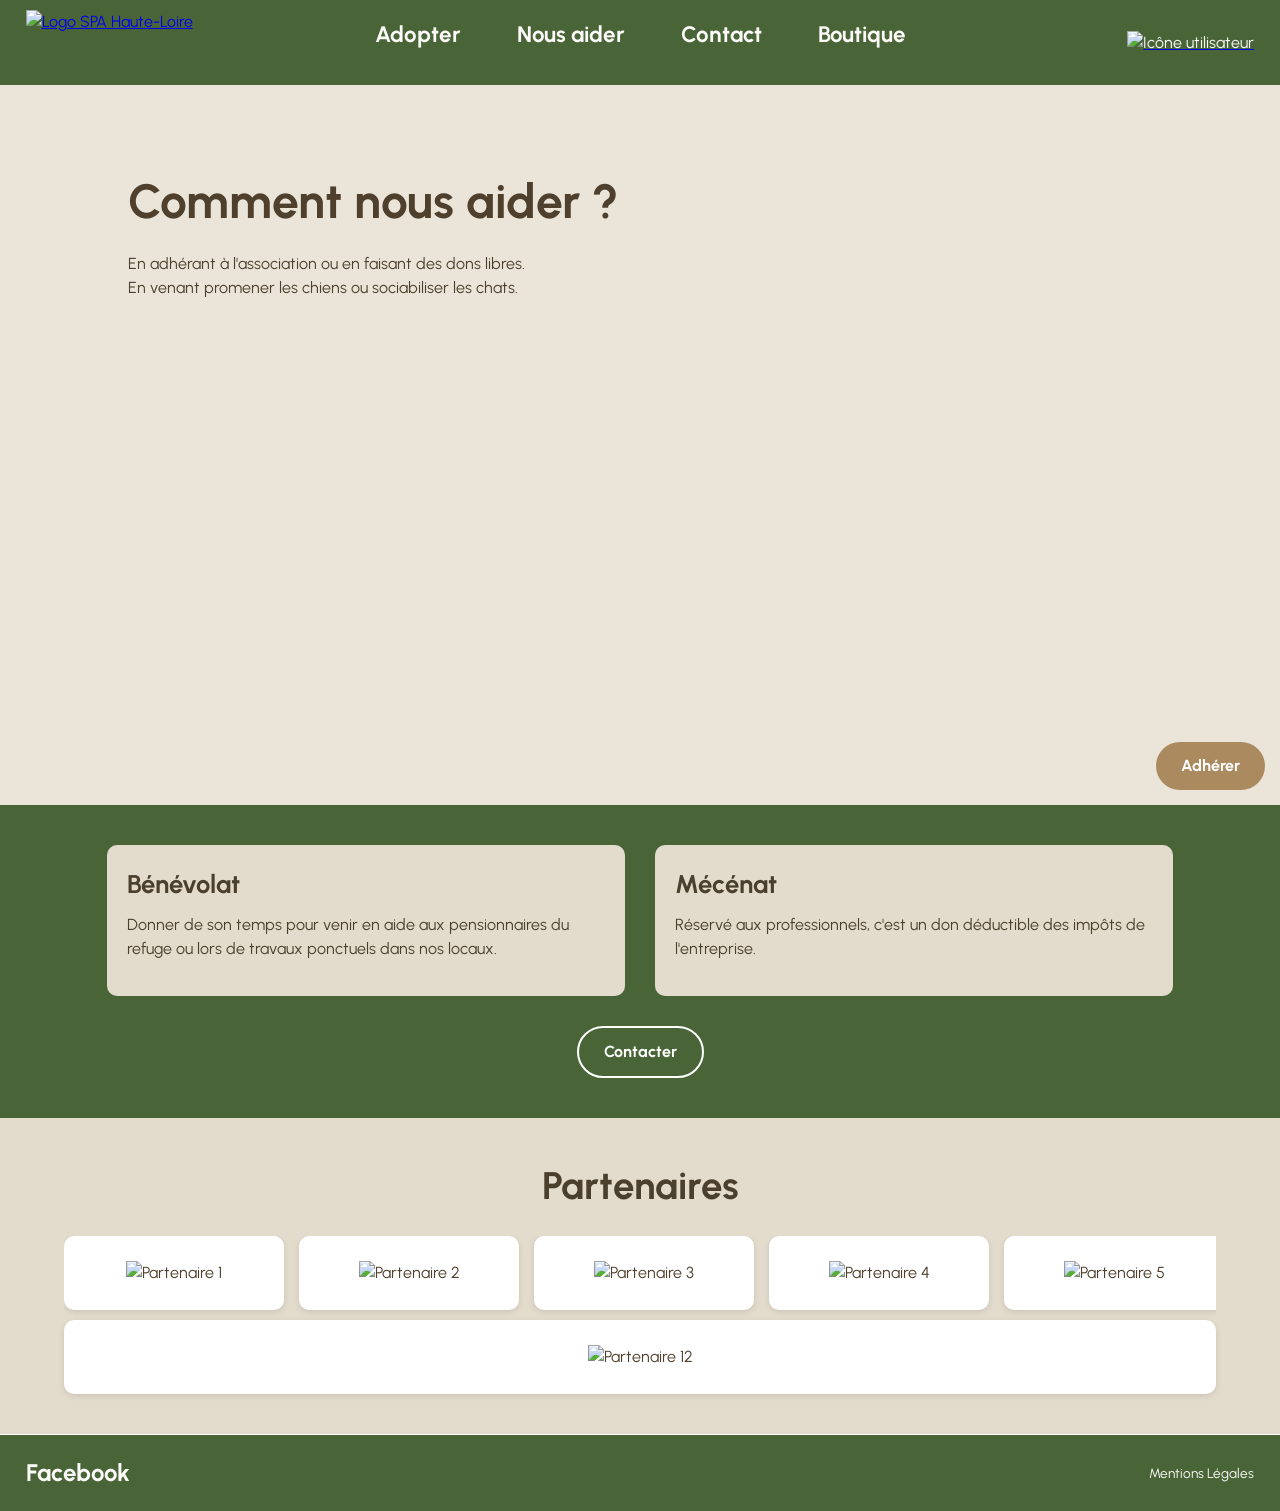
==== aider.html @ 7a0859d6 "Stylisation boutons + repositionnement boutons" ====
<!DOCTYPE html>
<html lang="fr">

<head>
    <meta charset="UTF-8">
    <meta name="viewport" content="width=device-width, initial-scale=1.0">
    <title>Nous aider</title>
    <link href="https://fonts.googleapis.com/css2?family=Urbanist:wght@400;700&display=swap" rel="stylesheet">
    <link rel="stylesheet" href="style.css">
    <script src="js/script.js"></script>
    <link rel="icon" href="images/Favicon.png" type="image/svg+xml">
</head>

<body>
    <header>
        <input type="checkbox" id="menu-toggle" class="menu-checkbox">

        <label for="menu-toggle" class="burger-menu">
            <span></span><span></span><span></span>
        </label>

        <div class="logo">
            <a href="index.html"><img src="images/Logo-1.webp" alt="Logo SPA Haute-Loire"></a>
        </div>

        <nav>
            <ul>
                <li><a href="adopter.html">Adopter</a></li>
                <li><a href="aider.html">Nous aider</a></li>
                <li><a href="index.html#contact">Contact</a></li>
                <li><a href="boutique.html">Boutique</a></li>
            </ul>
        </nav>

        <div class="user-access">
            <a href="connexion.html">
                <img src="images/connexion.webp" alt="Icône utilisateur">
                </svg>
            </a>
        </div>
    </header>
    <main>
        <section class="banniere-aider">
            <div class="banniere-aider__overlay">
                <div class="banniere-aider__contenu">
                    <h1>Comment nous aider ?</h1>
                    <p>
                        En adhérant à l'association ou en faisant des dons libres.<br>
                        En venant promener les chiens ou sociabiliser les chats.
                    </p>
                </div>
                <div class="banniere-aider__actions">
                    <a href="/images/PDF Adhésion.pdf" class="btn-adhesion">Adhérer</a>
                </div>
            </div>
            </div>
        </section>
        <section class="section-benevolat">
            <div class="section-benevolat__cards">
                <div class="section-benevolat__card">
                    <h2>Bénévolat</h2>
                    <p>Donner de son temps pour venir en aide aux pensionnaires du refuge ou lors de travaux ponctuels
                        dans nos locaux.</p>
                </div>
                <div class="section-benevolat__card">
                    <h2>Mécénat</h2>
                    <p>Réservé aux professionnels, c'est un don déductible des impôts de l'entreprise.</p>
                </div>
            </div>
            <a href="#contact" class="section-benevolat__cta">Contacter</a>
        </section>
        <section class="section-partenaires">
            <h2 class="section-partenaires__title">Partenaires</h2>
            <div class="section-partenaires__carousel">
                <!-- Logos de partenaires -->
                <div class="partenaire-card">
                    <img src="images/partenaires/Logo_Auvergne-Rhône-Alpes.svg" alt="Partenaire 1">
                </div>
                <div class="partenaire-card">
                    <img src="images/partenaires/Logo_Haute_Loire_2014.svg" alt="Partenaire 2">
                </div>
                <div class="partenaire-card">
                    <img src="images/partenaires/LogoCommunautéd'agglomérationduPuy-en-Velay.webp" alt="Partenaire 3">
                </div>
                <div class="partenaire-card">
                    <img src="images/partenaires/LePuy-en-VelayLogo.webp" alt="Partenaire 4">
                </div>
                <div class="partenaire-card">
                    <img src="images/partenaires/Logo-MairiePOLIGNAClogoPBVF.webp" alt="Partenaire 5">
                </div>
                <div class="partenaire-card">
                    <img src="images/partenaires/Logo-Defense-delAnimal-2023_quadri-1.webp" alt="Partenaire 6">
                </div>
                <div class="partenaire-card">
                    <img src="images/partenaires/Fondation_30_millions_d'amis_logo.svg" alt="Partenaire 7">
                </div>
                <div class="partenaire-card">
                    <img src="images/partenaires/Logo_Carrefour.svg" alt="Partenaire 8">
                </div>
                <div class="partenaire-card">
                    <img src="images/partenaires/Super_U_logo_2009.svg" alt="Partenaire 9">
                </div>
                <div class="partenaire-card">
                    <img src="images/partenaires/logo_ARGILE_DU_VELAY-horizontal.webp" alt="Partenaire 10">
                </div>
            </div>
            <div class="partenaire-card">
                <img src="images/partenaires/logo_ALTILIVET_CMJN.webp" alt="Partenaire 12">
            </div>
            </div>
        </section>

    </main>
    <footer>
        <div class="footer-container">
            <div class="footer-left">
                <a href="https://www.facebook.com/people/SPA-de-la-Haute-Loire/100064272296018/" target="_blank"
                    class="facebook-link">Facebook</a>
            </div>

            <div class="footer-right">
                <a href="mentions-legales.html" class="legal-link">Mentions Légales</a>
            </div>
        </div>
    </footer>
</body>

</html>
---- style.css ----
/* =========================
   VARIABLES
   ========================= */
:root {
  --green-dark: #496537;
  --yellow-light: #fcfbfa;
  --yellow-normal: #e3dbcc;
  --bg-yellow-normal: #e3dbcc; /* Alias pour compatibilité */
  --brown-text: #4f402d;
  --text-brown-900: #4b402d;
  --text-yellow-light: #efebda;
  --banner-green-dark: #496537;
  --white: #ffffff;
}

/* =========================
   RESET & BASE
   ========================= */
* {
  box-sizing: border-box;
  margin: 0;
  padding: 0;
}

html,
body {
  height: 100%;
}

html {
  scroll-behavior: smooth;
}

body {
  margin: 0;
  display: flex;
  flex-direction: column;
  min-height: 100vh;
  font-family: "Urbanist", "Segoe UI", Tahoma, Geneva, Verdana, sans-serif;
  background-color: var(--yellow-normal);
  color: var(--brown-text);
  line-height: 1.5;
}

main {
  flex: 1 0 auto;
}

#contact {
  scroll-margin-top: 80px; /* ramene sur la partie contact */
}

/* =========================
   TYPOGRAPHIE & CONTENEURS
   ========================= */
.container {
  max-width: 1200px;
  margin: 0 auto;
  padding: 40px 20px;
}

h1 {
  font-size: 32px;
  font-weight: 700;
  margin-bottom: 15px;
  color: var(--brown-text);
}

h2 {
  font-size: 28px;
  font-weight: 700;
}

h3 {
  font-size: 26px;
  font-weight: 700;
  margin-bottom: 25px;
}

p {
  font-size: 16px;
  margin-bottom: 15px;
}

.sr-only {
  position: absolute !important;
  width: 1px;
  height: 1px;
  padding: 0;
  margin: -1px;
  overflow: hidden;
  clip: rect(0 0 0 0);
  white-space: nowrap;
  border: 0;
}

.hidden {
  display: none !important;
}

/* =========================
   HEADER & NAVIGATION
   ========================= */
/*  */
header {
  background-color: var(--green-dark);
  padding: 10px 2% 0 2%;
  display: flex;
  justify-content: space-between;
  align-items: center;
  position: sticky;
  top: 0;
  z-index: 1000;
}

/* Menu Mobile */
.menu-checkbox {
  display: none;
}

.burger-menu {
  display: flex;
  flex-direction: column;
  gap: 5px;
  cursor: pointer;
  order: 1;
}

.burger-menu span {
  display: block;
  height: 3px;
  width: 25px;
  background-color: var(--yellow-light);
}

.logo {
  order: 2;
  padding-bottom: 10px;
  display: flex;
  align-items: center;
}

.logo img {
  height: 50px;
  display: block;
}

.user-access {
  order: 3;
  padding-bottom: 10px;
  display: flex;
  align-items: center;
  gap: 8px;
}

.user-access svg,
.user-access img {
  width: 30px;
  height: 30px;
  color: var(--yellow-light);
}

nav {
  position: absolute;
  top: 100%;
  left: 0;
  width: 100%;
  background-color: var(--green-dark);
  display: none;
}

#menu-toggle:checked ~ nav {
  display: block;
}

nav ul {
  list-style: none;
  padding: 20px 0;
  margin: 0;
  display: flex;
  flex-direction: column;
  align-items: center;
  gap: 20px;
}

nav a {
  color: var(--yellow-light);
  text-decoration: none;
  font-weight: 700;
}

/* Navigation Desktop */
@media screen and (min-width: 768px) {
  .burger-menu { display: none; }
  
  .logo, .user-access {
    flex: 1;
    order: unset;
  }
  
  .logo { justify-content: flex-start; }
  .logo img { height: 65px; }
  .user-access { justify-content: flex-end; }

  nav {
    position: static;
    display: flex !important;
    background: none;
    flex: 2;
  }

  nav ul {
    flex-direction: row;
    justify-content: center;
    width: 100%;
    gap: 3.5rem;
    padding: 0;
  }

  nav a {
    position: relative;
    font-size: 1.4rem;
    padding-bottom: 25px;
    display: inline-block;
    transition: color 0.3s;
  }

  nav a::after {
    content: "";
    position: absolute;
    bottom: 0;
    left: 50%;
    width: 0;
    height: 4px;
    background-color: var(--yellow-light);
    transition: all 0.4s ease-in-out;
    transform: translateX(-50%);
  }

  nav a:hover::after { width: 100%; }
}

/* Version Desktop Alternative (Nav Links) */
@media screen and (min-width: 1024px) {
  .burger { display: none; }
  .nav-links {
    display: flex;
    list-style: none;
    gap: 30px;
  }
  .nav-links a {
    color: var(--text-yellow-light);
    text-decoration: none;
    font-weight: 700;
    font-size: 1.3rem;
  }
}

/* =========================
   ACCUEIL : HERO
   ========================= */
.hero {
  position: relative;
  height: 70vh;
  width: 100%;
  overflow: hidden;
  display: flex;
  align-items: center;
  justify-content: center;
  text-align: center;
  background-color: var(--yellow-normal);
}

#hero-video {
  position: absolute;
  top: 50%;
  left: 50%;
  transform: translate(-50%, -50%);
  min-width: 100%;
  min-height: 100%;
  object-fit: cover;
  z-index: 1;
}

.hero-content {
  position: relative;
  z-index: 2;
  padding: 20px;
  color: var(--white);
  max-width: 900px;
}

.hero-content h1,
.hero-content h3 {
  color: var(--white);
  text-shadow: 2px 2px 10px rgba(0, 0, 0, 0.8);
}

.btn-hero {
  display: inline-block;
  padding: 12px 35px;
  border: 2px solid var(--white);
  color: var(--white);
  text-decoration: none;
  border-radius: 30px;
  font-size: 1.2rem;
  font-weight: 700;
  margin-top: 25px;
  background: rgba(0, 0, 0, 0.3);
  transition: all 0.3s ease;
}

.btn-hero:hover {
  background: var(--white);
  color: var(--green-dark);
}

/* =========================
   ACCUEIL : CAROUSEL
   ========================= */
.section-carousel {
  background-color: var(--green-dark);
  color: var(--yellow-light);
}

.carousel-container {
  position: relative;
  width: 100%;
  height: 300px;
  background-color: var(--yellow-normal);
  overflow: hidden;
  border-radius: 12px;
}

.carousel-track {
  display: flex;
  height: 100%;
}

.carousel-item {
  min-width: 100%;
  height: 100%;
}

.carousel-item img {
  width: 100%;
  height: 100%;
  object-fit: cover;
}

@media (min-width: 992px) {
  .carousel-layout {
    display: grid;
    grid-template-columns: 1fr 1fr;
    gap: 60px;
    align-items: center;
  }
  .carousel-container { height: 450px; }
}

/* =========================
   ACCUEIL : A PROPOS
   ========================= */
.section-about {
  background-color: var(--yellow-normal);
  text-align: center;
}

.section-about p {
  max-width: 900px;
  margin: 0 auto;
}

/* =========================
   ACCUEIL : CONTACT
   ========================= */
.section-contact {
  background-color: var(--green-dark);
  color: var(--yellow-light);
}

.contact-form {
  width: 100%;
  max-width: 800px;
  margin: 0 auto;
  color: var(--yellow-light);
  padding-bottom: 20px;
}

.contact-form h3 {
  text-align: center;
  color: var(--yellow-light);
  margin-bottom: 40px;
}

.contact-form label {
  color: #efebda;
}

.contact-grid {
  display: flex;
  flex-wrap: wrap;
  gap: 10%;
  justify-content: center;
}

.map-box {
  width: 40%;
  height: 250px;
  background-color: var(--yellow-normal);
  border-radius: 12px;
  margin-top: 25px;
  justify-content: center;
}

.btn-submit {
  display: block;
  width: fit-content;
  margin: 40px auto 0;
  padding: 12px 60px;
  border: 2px solid var(--white);
  background: transparent;
  color: var(--white);
  border-radius: 30px;
  font-size: 20px;
  font-weight: 700;
  font-family: "Urbanist", sans-serif;
  cursor: pointer;
  transition: all 0.3s ease;
}

.btn-submit:hover {
  background-color: var(--white);
  color: var(--green-dark);
  transform: translateY(-2px);
}

@media (max-width: 768px) {
  .contact-grid {
    flex-direction: column;
    align-items: center;
  }
  .map-box { width: 100%; }
}

/* =========================
   ACCUEIL : PARTENAIRES
   ========================= */
.section-partenaires {
  background-color: var(--yellow-normal);
  padding: 40px 5%;
  text-align: center;
}

.section-partenaires__title {
  font-size: 1.8rem;
  margin-bottom: 20px;
  color: var(--text-brown-900);
}

.section-partenaires__carousel {
  display: flex;
  gap: 15px;
  overflow-x: auto;
  padding-bottom: 10px;
  scroll-behavior: smooth;
  -ms-overflow-style: none;
  scrollbar-width: none;
}

.section-partenaires__carousel::-webkit-scrollbar {
  display: none;
}

.partenaire-card {
  min-width: 150px;
  flex: 0 0 auto;
  background: #fff;
  border-radius: 10px;
  padding: 15px;
  display: flex;
  align-items: center;
  justify-content: center;
  box-shadow: 0 2px 6px rgba(0, 0, 0, 0.1);
}

.partenaire-card img {
  max-width: 100%;
  max-height: 50px;
  object-fit: contain;
}

@media (min-width: 768px) {
  .partenaire-card { min-width: 200px; padding: 20px; }
  .section-partenaires__title { font-size: 2rem; }
}

@media (min-width: 1024px) {
  .partenaire-card { min-width: 220px; padding: 25px; }
  .section-partenaires__title { font-size: 2.4rem; }
}

/* =========================
   ACCUEIL : GALERIE PRODUITS
   ========================= */
.product-gallery {
  padding: 1.5rem 1rem;
  max-width: 1200px;
  margin: 0 auto;
}

.product-gallery h2 {
  font-family: "Urbanist", sans-serif;
  text-align: center;
  margin-bottom: 1rem;
  font-size: 1.4rem;
}

.gallery {
  display: grid;
  grid-template-columns: repeat(auto-fit, minmax(160px, 1fr));
  gap: 0.9rem;
  justify-content: center;
}

.product-card {
  background: #fff;
  border-radius: 10px;
  overflow: hidden;
  text-align: center;
  box-shadow: 0 6px 18px rgba(0, 0, 0, 0.06);
  transition: transform 200ms ease, box-shadow 200ms ease;
  aspect-ratio: 1/1;
  position: relative;
  cursor: pointer;
  width: 100%;
  max-width: 320px;
}

.product-card img {
  width: 100%;
  height: 100%;
  object-fit: cover;
  display: block;
  z-index: 1;
}

.product-card .info {
  position: absolute;
  left: 0;
  right: 0;
  bottom: 0;
  padding: 1rem;
  box-sizing: border-box;
  color: #fff;
  background: linear-gradient(180deg, rgba(0, 0, 0, 0) 0%, rgba(0, 0, 0, 0.55) 60%);
  transform: translateY(100%);
  transition: transform 220ms ease;
  display: flex;
  flex-direction: column;
  gap: 0.4rem;
  z-index: 2;
}

.product-card .info h3 {
  margin: 0;
  font-size: 1rem;
  font-weight: 700;
  color: #fff;
  text-transform: capitalize;
}

.product-card .info .price {
  font-weight: 700;
  font-size: 1.03rem;
  color: #ffd700;
}

.product-card .info .desc {
  margin: 0;
  font-size: 0.9rem;
  line-height: 1.2;
  color: rgba(255, 255, 255, 0.95);
  opacity: 0;
  max-height: 0;
  overflow: hidden;
  transition: opacity 180ms ease, max-height 180ms ease;
}

/* États interactifs */
.product-card:hover,
.product-card:focus,
.product-card:focus-within,
.product-card:active {
  transform: translateY(-6px);
  box-shadow: 0 12px 30px rgba(0, 0, 0, 0.12);
}

.product-card:hover .info,
.product-card:focus .info,
.product-card:focus-within .info,
.product-card:active .info {
  transform: translateY(0);
}

.product-card:hover .info .desc,
.product-card:focus .info .desc,
.product-card:focus-within .info .desc,
.product-card:active .info .desc {
  opacity: 1;
  max-height: 6rem;
}

@media (max-width: 800px) {
  .gallery { grid-template-columns: repeat(auto-fit, minmax(140px, 1fr)); gap: 0.75rem; }
  .product-gallery { padding: 1rem; }
  .product-card { max-width: 280px; border-radius: 8px; }
  .product-card .info { padding: 0.75rem; }
  .product-gallery h2 { font-size: 1.25rem; }
}

@media (max-width: 480px) {
  .gallery { grid-template-columns: repeat(auto-fit, minmax(120px, 1fr)); gap: 0.6rem; }
  .product-card { max-width: 220px; }
  .product-card .info h3 { font-size: 0.95rem; }
  .product-card .info .desc { font-size: 0.85rem; }
}

/* =========================
   PAGE : AIDER / ADOPTER
   ========================= */
/* Bannière */
.banniere-aider {
  background-image: url("/images/banniere.webp");
  background-size: cover;
  background-position: center;
  background-repeat: no-repeat;
  min-height: 50vh;
  position: relative;
  color: var(--text-brown-900);
}

.banniere-aider__overlay {
  position: absolute;
  inset: 0;
  background: rgba(255, 255, 255, 0.25);
  padding: 20px 5%;
  box-sizing: border-box;
}

.banniere-aider__contenu {
  max-width: 600px;
}

.banniere-aider__contenu h1 {
  font-size: 1.9rem;
  margin-bottom: 15px;
  text-align: start;
}

.banniere-aider__contenu p {
  font-size: 1rem;
}

.banniere-aider__actions {
  display: flex;
  gap: 15px;
  justify-content: flex-end;
}

.banniere-aider__actions a {
  padding: 12px 25px;
  border-radius: 30px;
  font-weight: 700;
  text-decoration: none;
}

.btn-don, .btn-adhesion {
  background-color: #ab8a60;
  color: #fff;
}

.btn-don:hover, .btn-adhesion:hover {
  background-color: #fff;
  color: #ab8a60;
}

@media (min-width: 768px) {
  .banniere-aider { min-height: 60vh; }
  .banniere-aider__overlay { padding: 40px 10%; }
  .banniere-aider__contenu h1 { font-size: 2.4rem; }
  .banniere-aider__actions { position: absolute; bottom: 15px; right: 15px; }
}

@media (min-width: 1024px) {
  .banniere-aider { min-height: 80vh; }
  .banniere-aider__overlay { padding: 80px 10%; }
  .banniere-aider__contenu { max-width: 700px; }
  .banniere-aider__contenu h1 { font-size: 3rem; }
}

/* Bénévolat */
.section-benevolat {
  background-color: var(--green-dark);
  padding: 40px 5%;
  color: var(--text-brown-900);
  text-align: center;
}

.section-benevolat__cards {
  display: flex;
  flex-direction: column;
  gap: 20px;
  margin-bottom: 30px;
  justify-content: center;
}

.section-benevolat__card {
  padding: 20px;
  border-radius: 10px;
  background-color: var(--yellow-normal);
}

.section-benevolat__card h2 {
  font-size: 1.6rem;
  margin-bottom: 10px;
}

.section-benevolat__card p {
  font-size: 1rem;
  line-height: 1.5;
}

.section-benevolat__cta {
  display: inline-block;
  padding: 12px 25px;
  border-radius: 30px;
  font-weight: 700;
  text-decoration: none;
  color: #fff;
  border: 2px solid #fff;
  background: transparent;
  transition: 0.3s;
}

.section-benevolat__cta:hover {
  background: #fff;
  color: var(--green-dark);
}

@media (min-width: 768px) {
  .section-benevolat__cards { flex-direction: row; gap: 30px; text-align: left; }
  .section-benevolat__card { width: 45%; }
}

/* Timeline, Filtres et Animaux */
.intro-section {
  padding: 40px 20px;
  text-align: center;
}

.dashed-box { padding: 20px; }

.timeline-section {
  display: flex;
  flex-direction: column;
  gap: 20px;
  padding: 20px;
}

.timeline-card {
  border: 1px solid var(--text-brown-900);
  padding: 20px;
  text-align: center;
}

.filters-section {
  background-color: rgba(75, 64, 45, 0.05);
  padding: 0 20px;
}

.filter-item {
  border-bottom: 1px solid rgba(75, 64, 45, 0.2);
  padding: 15px 0;
}

.filter-item summary {
  display: flex;
  justify-content: space-between;
  font-weight: 700;
  font-size: 1.6rem;
  cursor: pointer;
  list-style: none;
}

.filter-content {
  padding: 15px;
  display: flex;
  flex-direction: column;
  gap: 10px;
}

.trier-container {
  display: flex;
  justify-content: center;
  padding: 25px 0;
}

.btn-trier {
  background-color: var(--banner-green-dark);
  color: var(--text-yellow-light);
  border: none;
  padding: 10px 40px;
  border-radius: 25px;
  font-weight: 700;
}

/*  */
.animal-grid {
  display: flex;
  flex-wrap: wrap;
  justify-content: space-between;
  padding: 20px;
}

.animal-card {
  width: 48%;
  margin-bottom: 25px;
}

.animal-card img {
  width: 100%;
  aspect-ratio: 1/1;
  object-fit: cover;
}

.animal-card h3 {
  margin-top: 10px;
  font-weight: 700;
}

/* Responsive Adopter */
@media screen and (min-width: 992px) {
  .timeline-section {
    flex-direction: row;
    justify-content: center;
    gap: 30px;
    padding: 40px 10%;
  }
  .timeline-card { flex: 1; max-width: 350px; }
  .filters-section {
    display: flex;
    flex-direction: row;
    justify-content: space-around;
    padding: 20px 5%;
  }
  .filter-item { border: none; flex: 1; }
  .filter-item summary { justify-content: center; gap: 10px; }
  .animal-card { width: 30%; }
  .animal-grid { padding: 40px 10%; }
}

/* =========================
   FORMULAIRES GÉNÉRAUX (LOGIN/DON)
   ========================= */
.input-group {
  display: flex;
  flex-direction: column;
  margin-bottom: 25px;
}

.input-group label {
  font-weight: 700;
  margin-bottom: 8px;
  font-family: "Urbanist", sans-serif;
}

label {
  display: block;
  font-size: 1.1rem;
  color: #4f402d;
  font-weight: 400;
  margin-bottom: 8px;
}

input {
  width: 100%;
  padding: 15px;
  border: none;
  background-color: #ffffff;
  box-sizing: border-box;
  font-family: "Urbanist", sans-serif;
  margin-bottom: 15px;
}

input:focus,
textarea:focus {
  outline: 2px solid var(--white);
  background-color: #f0ede6;
}

.form-row {
  display: flex;
  gap: 15px;
}

.form-row .input-group {
  flex: 1;
}

/* Boutons communs formulaires */
.login-button, .valider-btn {
  background-color: #ab8a60;
  color: #fff;
  border: none;
  padding: 12px 60px;
  border-radius: 50px;
  font: 700 20px "Urbanist", sans-serif;
  cursor: pointer;
}

.center-btn {
  display: flex;
  justify-content: center;
  margin-top: 20px;
}

/* Page Connexion */
.connexion-main {
  width: 100%;
  display: flex;
  justify-content: center;
  padding: 40px 5%;
  box-sizing: border-box;
}

.connexion-wrapper {
  display: flex;
  flex-direction: column;
  width: 100%;
  max-width: 1100px;
  gap: 30px;
}

.connexion-wrapper h1 {
  font-weight: 800;
  margin: 0;
}

.action-group {
  display: flex;
  justify-content: space-between;
  align-items: center;
  margin-top: 25px;
}

.inscription-link {
  color: #4f402d;
  text-decoration: none;
  font-size: 1rem;
  font-weight: 400;
  transition: 0.3s;
}

.inscription-link:hover {
  opacity: 0.7;
  text-decoration: underline;
}

/* Page Don */
.don-hero {
  position: relative;
  width: 100%;
  min-height: 100vh;
  display: flex;
  justify-content: center;
  align-items: center;
  padding: 40px 5%;
  box-sizing: border-box;
}

.don-hero::before {
  content: "";
  position: absolute;
  top: 0;
  left: 0;
  right: 0;
  bottom: 0;
  background: url("images/don.webp") no-repeat center center/cover;
  opacity: 0.6;
  z-index: -1;
}

.don-card {
  background-color: rgb(227, 219, 204);
  padding: 35px;
  width: 100%;
  max-width: 450px;
  border-radius: 5px;
}

/* Responsive Formulaires */
@media screen and (min-width: 768px) {
  .connexion-wrapper {
    flex-direction: row;
    gap: 100px;
    align-items: center;
  }
  .title-section, .form-section { flex: 1; }
  .connexion-wrapper h1, .don-hero h1 { font-size: 48px; }
}

@media (max-width: 768px) {
  .form-row { flex-direction: column; gap: 0; }
  .login-button, .valider-btn { width: 100%; padding: 12px 20px; }
}

@media (max-width: 480px) {
  .action-group { flex-direction: column; gap: 20px; }
}

/* FOOTER */
footer {
  background-color: var(--green-dark);
  padding: 20px 2%;
  border-top: 1px solid var(--yellow-light);
  margin-top: auto;
}

.footer-container {
  display: flex;
  align-items: center;
  justify-content: space-between;
}

.footer-container a {
  color: var(--yellow-light);
  text-decoration: none;
  transition: 0.3s;
}

.main-footer {
  background-color: var(--banner-green-dark);
  color: var(--text-yellow-light);
  padding: 20px;
}

.footer-content {
  display: flex;
  justify-content: space-between;
  align-items: center;
}

.facebook-link {
  font-size: 1.5rem;
  font-weight: 700;
}

.legal-link {
  font-size: 0.85rem;
}

.facebook-link:hover {
  transform: scale(1.1);
}

.legal-link:hover {
  opacity: 0.7;
  text-decoration: underline;
}

@media (max-width: 768px) {
  .facebook-link { font-size: 1.3rem; }
  .legal-link { font-size: 0.75rem; }
}

/* SCROLL Bouton remonter */
.scroll-to-top {
  position: fixed;
  bottom: 95px;
  right: 30px;
  width: 50px;
  height: 50px;
  background-color: #ab8a60;
  color: var(--white);
  border: none;
  border-radius: 50%;
  font-size: 24px;
  cursor: pointer;
  opacity: 0;
  visibility: hidden;
  transition: opacity 0.3s ease-in-out, visibility 0.3s ease-in-out;
  z-index: 99;
}

.scroll-to-top.visible {
  opacity: 1;
  visibility: visible;
}

.scroll-to-top:hover {
  background-color: var(--white);
  color: #ab8a60;
  transform: translateY(-3px);
  transition: all 0.3s ease-in-out;
}

/* DON BUTTON */
.btn-don {
  position: fixed;
  bottom: 30px;
  right: 30px;
  padding: 12px 25px;
  background-color: #ab8a60;
  color: var(--white);
  border: none;
  border-radius: 30px;
  font-size: 14px;
  font-weight: 700;
  cursor: pointer;
  display: flex;
  align-items: center;
  justify-content: center;
  text-decoration: none;
  transition: all 0.3s ease-in-out;
  z-index: 98;
}

.btn-don:hover {
  background-color: var(--white);
  color: #ab8a60;
  transform: translateY(-3px);
}

/* Masquer le bouton Don sur aider.html */
.btn-don[href="aider.html"] {
  display: none !important;
  visibility: hidden !important;
  pointer-events: none !important;
}
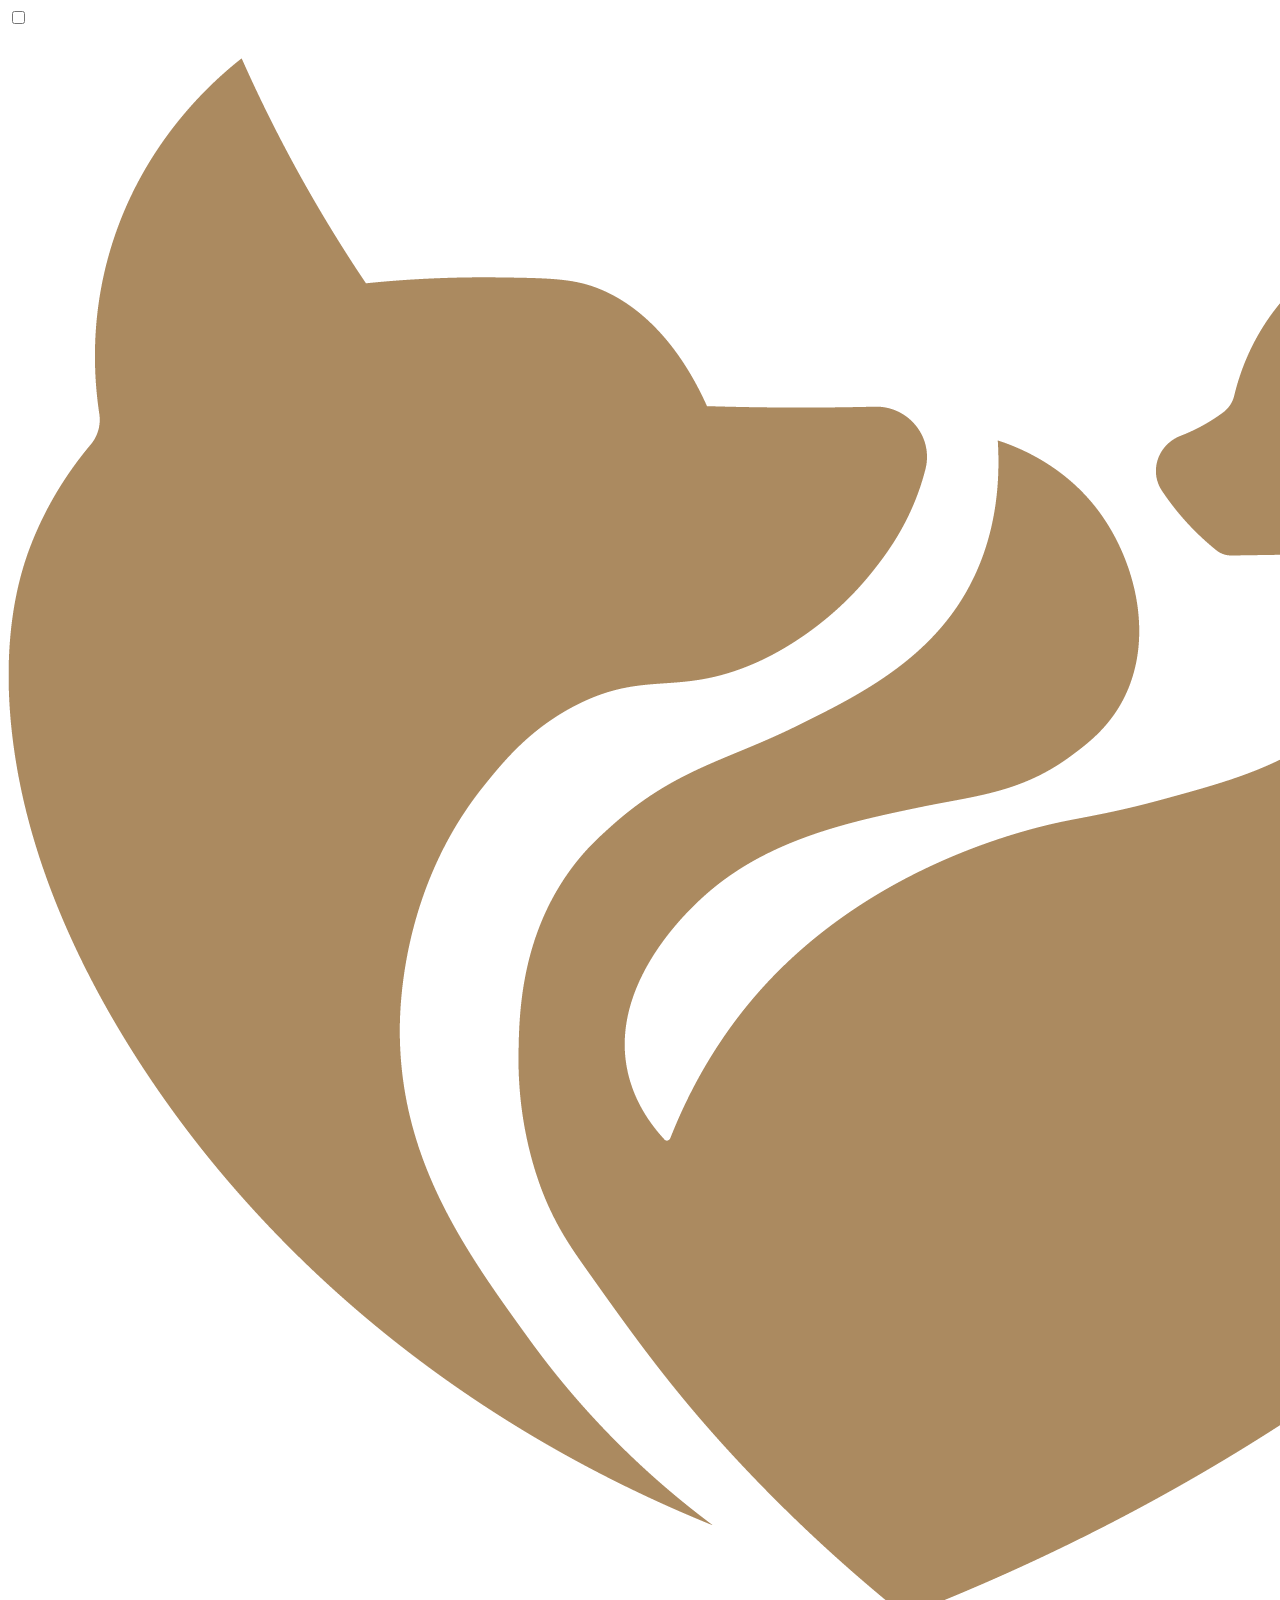
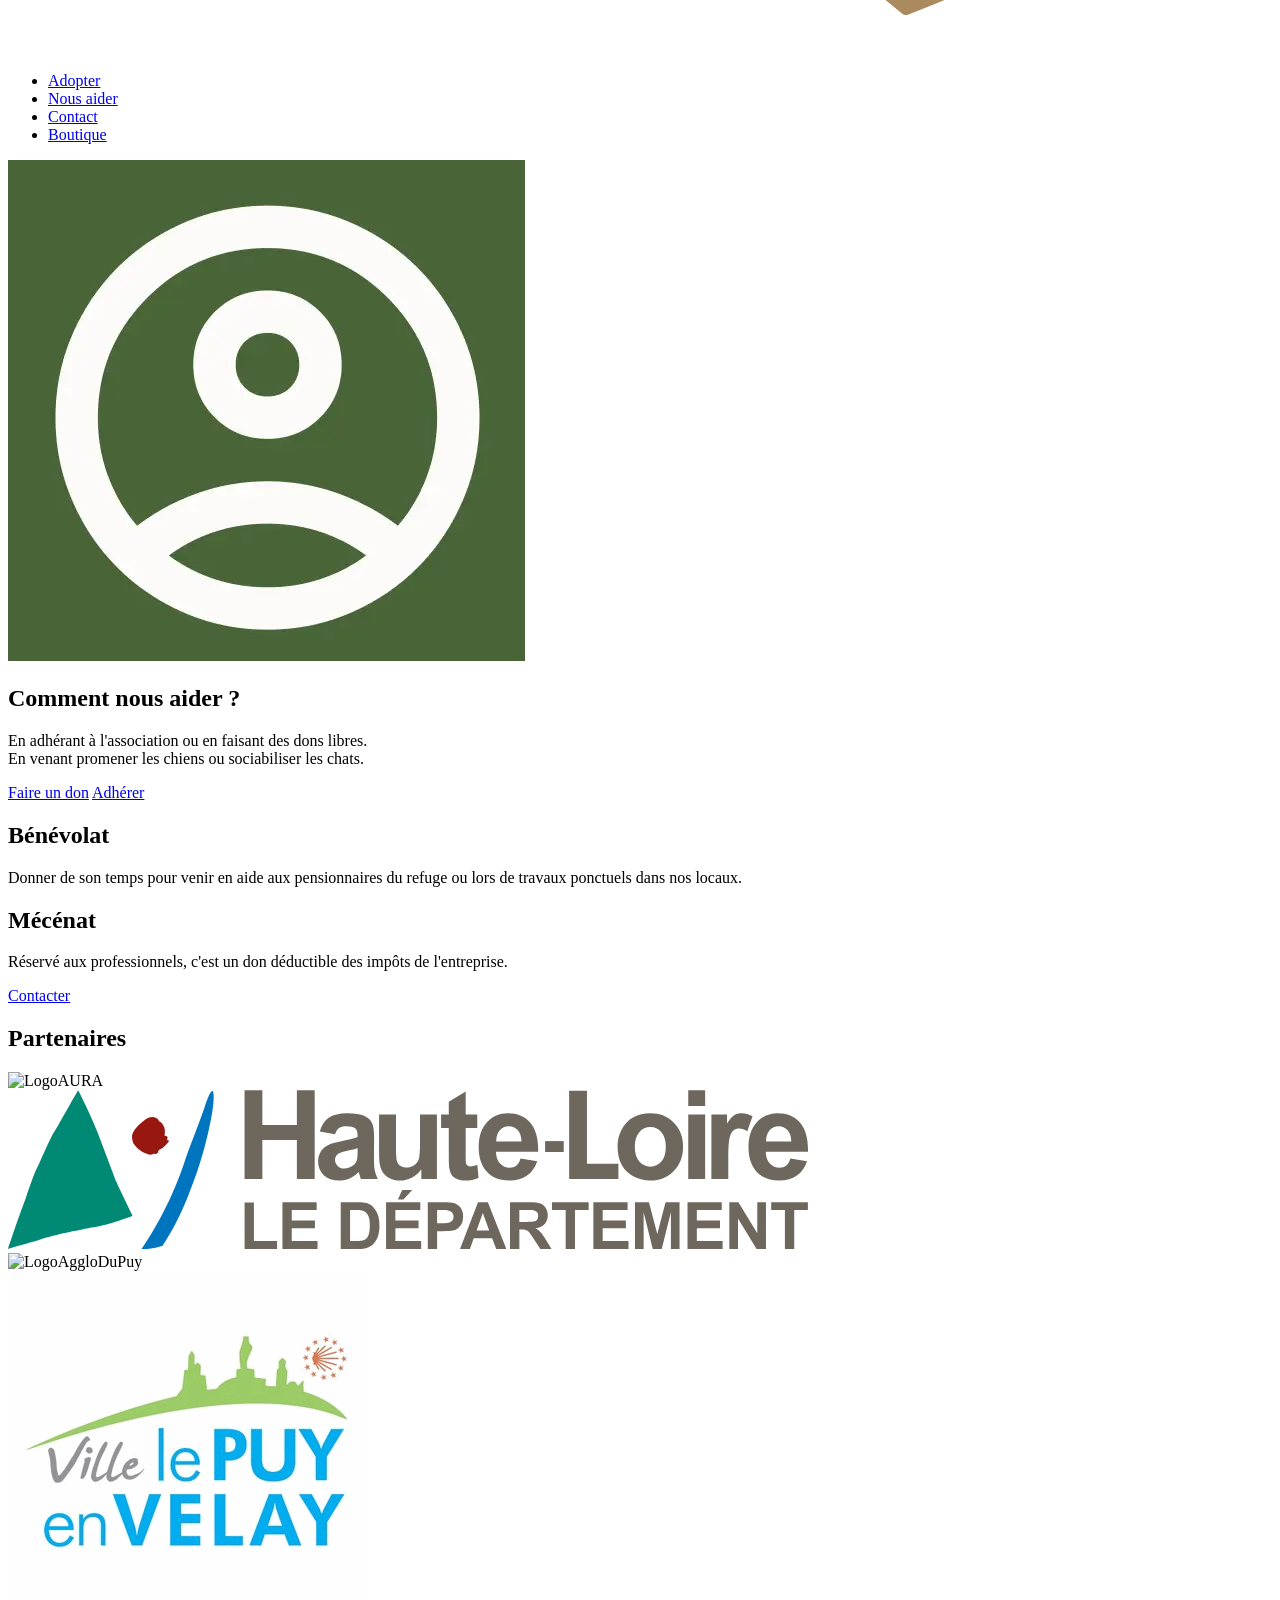
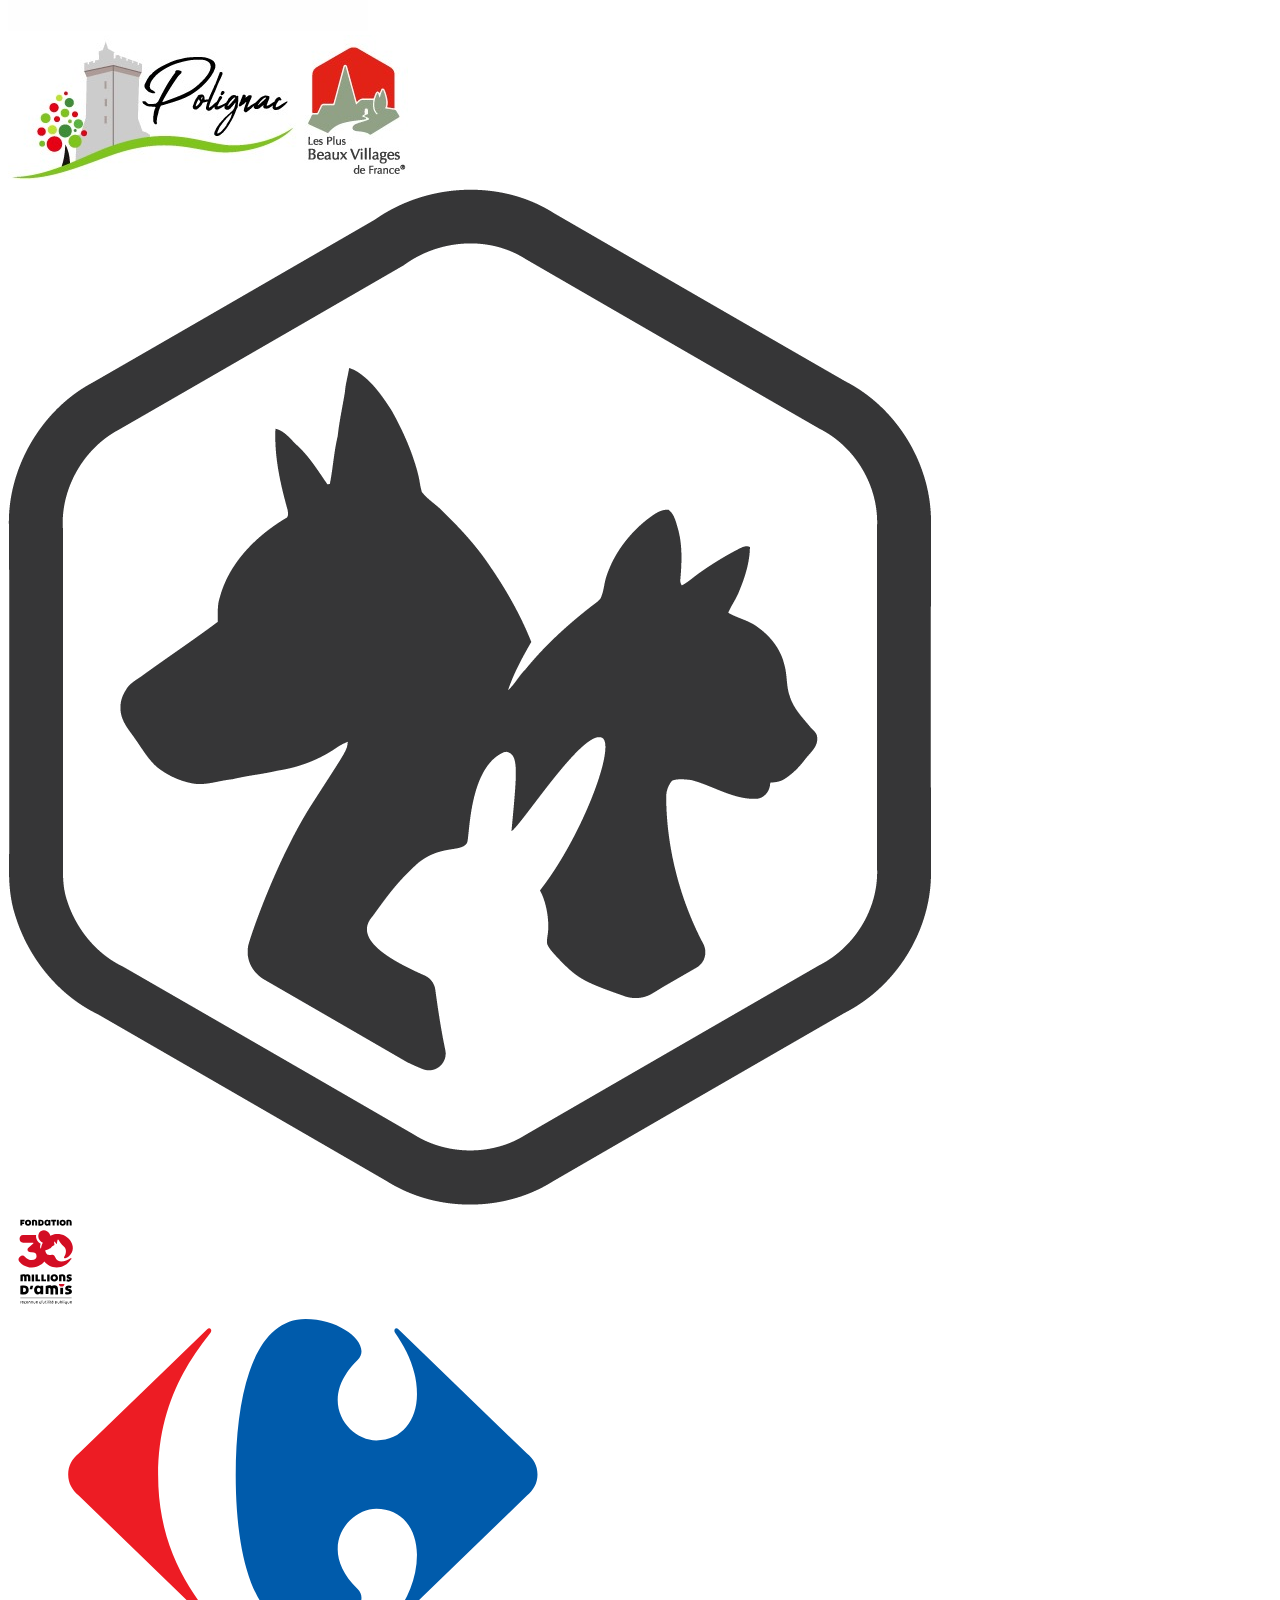
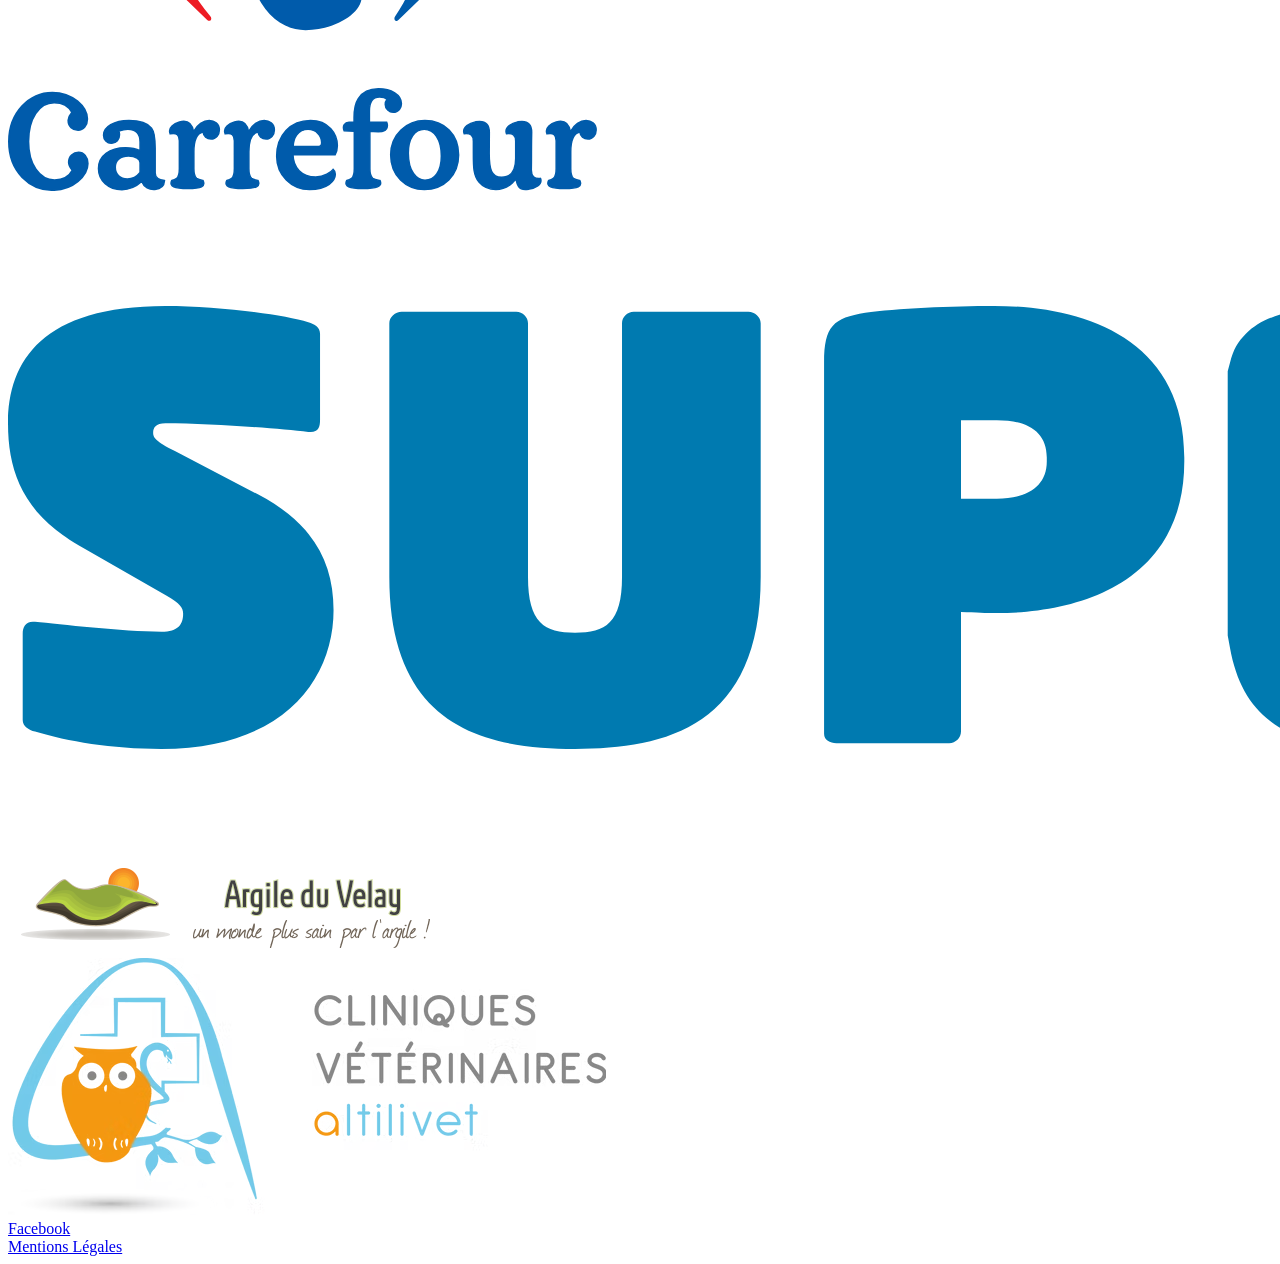
==== commit 8e4a8869: "Script carousel infini, et css" ====
--- a/aider.html
+++ b/aider.html
@@ -7,8 +7,8 @@
     <title>Nous aider</title>
     <link href="https://fonts.googleapis.com/css2?family=Urbanist:wght@400;700&display=swap" rel="stylesheet">
     <link rel="stylesheet" href="style.css">
-    <script src="js/script.js"></script>
     <link rel="icon" href="images/Favicon.png" type="image/svg+xml">
+    <script src="js/aider.js"></script>
 </head>
 
 <body>
@@ -50,6 +50,7 @@
                     </p>
                 </div>
                 <div class="banniere-aider__actions">
+                    <a href="don.html" class="btn-don">Faire un don</a>
                     <a href="/images/PDF Adhésion.pdf" class="btn-adhesion">Adhérer</a>
                 </div>
             </div>
@@ -71,42 +72,21 @@
         </section>
         <section class="section-partenaires">
             <h2 class="section-partenaires__title">Partenaires</h2>
+
             <div class="section-partenaires__carousel">
-                <!-- Logos de partenaires -->
-                <div class="partenaire-card">
-                    <img src="images/partenaires/Logo_Auvergne-Rhône-Alpes.svg" alt="Partenaire 1">
+                <div class="carousel-defilement">
+                    <div class="partenaire-card"><img src="images/partenaires/Logo_Auvergne-Rhône-Alpes.svg" alt="LogoAURA"> </div>
+                    <div class="partenaire-card"><img src="images/partenaires/Logo_Haute_Loire_2014.svg" alt="LogoHauteLoire"></div>
+                    <div class="partenaire-card"><img src="images/partenaires/LogoCommunautéd'agglomérationduPuy-en-Velay.webp" alt="LogoAggloDuPuy"></div>
+                    <div class="partenaire-card"><img src="images/partenaires/LePuy-en-VelayLogo.webp" alt="LogoPEV"></div>
+                    <div class="partenaire-card"><img src="images/partenaires/Logo-MairiePOLIGNAClogoPBVF.webp" alt="LogoMairiePolignac"></div>
+                    <div class="partenaire-card"><img src="images/partenaires/Logo-Defense-delAnimal-2023_quadri-1.webp" alt="LogoDefenseAnimale"></div>
+                    <div class="partenaire-card"><img src="images/partenaires/Fondation_30_millions_d'amis_logo.svg"alt="Logo30MillionsDamis"></div>
+                    <div class="partenaire-card"><img src="images/partenaires/Logo_Carrefour.svg" alt="LogoCarrefour"></div>
+                    <div class="partenaire-card"><img src="images/partenaires/Super_U_logo_2009.svg" alt="LogoSuperU"></div>
+                    <div class="partenaire-card"><img src="images/partenaires/logo_ARGILE_DU_VELAY-horizontal.webp" alt="LogoArgileVelay"></div>
+                    <div class="partenaire-card"><img src="images/partenaires/logo_ALTILIVET_CMJN.webp" alt="LogoAltilivet"></div>
                 </div>
-                <div class="partenaire-card">
-                    <img src="images/partenaires/Logo_Haute_Loire_2014.svg" alt="Partenaire 2">
-                </div>
-                <div class="partenaire-card">
-                    <img src="images/partenaires/LogoCommunautéd'agglomérationduPuy-en-Velay.webp" alt="Partenaire 3">
-                </div>
-                <div class="partenaire-card">
-                    <img src="images/partenaires/LePuy-en-VelayLogo.webp" alt="Partenaire 4">
-                </div>
-                <div class="partenaire-card">
-                    <img src="images/partenaires/Logo-MairiePOLIGNAClogoPBVF.webp" alt="Partenaire 5">
-                </div>
-                <div class="partenaire-card">
-                    <img src="images/partenaires/Logo-Defense-delAnimal-2023_quadri-1.webp" alt="Partenaire 6">
-                </div>
-                <div class="partenaire-card">
-                    <img src="images/partenaires/Fondation_30_millions_d'amis_logo.svg" alt="Partenaire 7">
-                </div>
-                <div class="partenaire-card">
-                    <img src="images/partenaires/Logo_Carrefour.svg" alt="Partenaire 8">
-                </div>
-                <div class="partenaire-card">
-                    <img src="images/partenaires/Super_U_logo_2009.svg" alt="Partenaire 9">
-                </div>
-                <div class="partenaire-card">
-                    <img src="images/partenaires/logo_ARGILE_DU_VELAY-horizontal.webp" alt="Partenaire 10">
-                </div>
-            </div>
-            <div class="partenaire-card">
-                <img src="images/partenaires/logo_ALTILIVET_CMJN.webp" alt="Partenaire 12">
-            </div>
             </div>
         </section>
 
@@ -123,6 +103,7 @@
             </div>
         </div>
     </footer>
+
 </body>
 
 </html>
